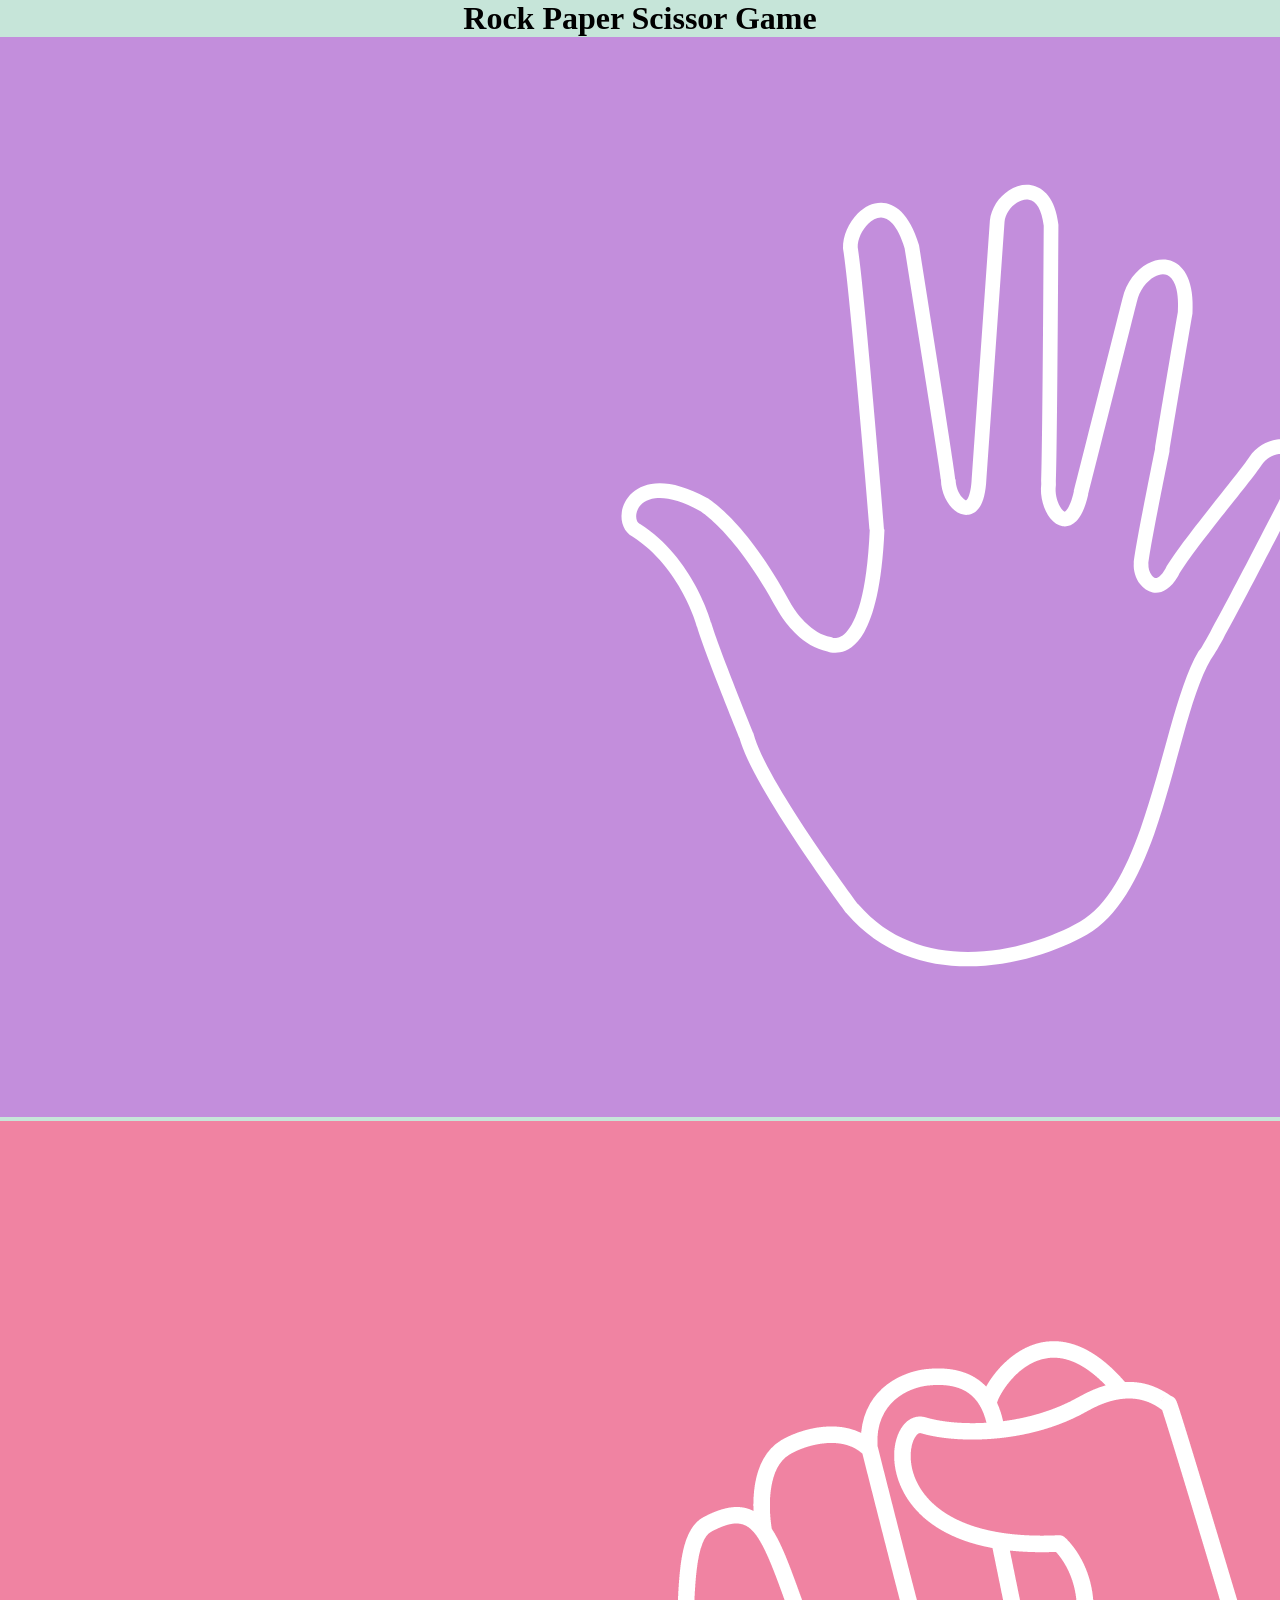
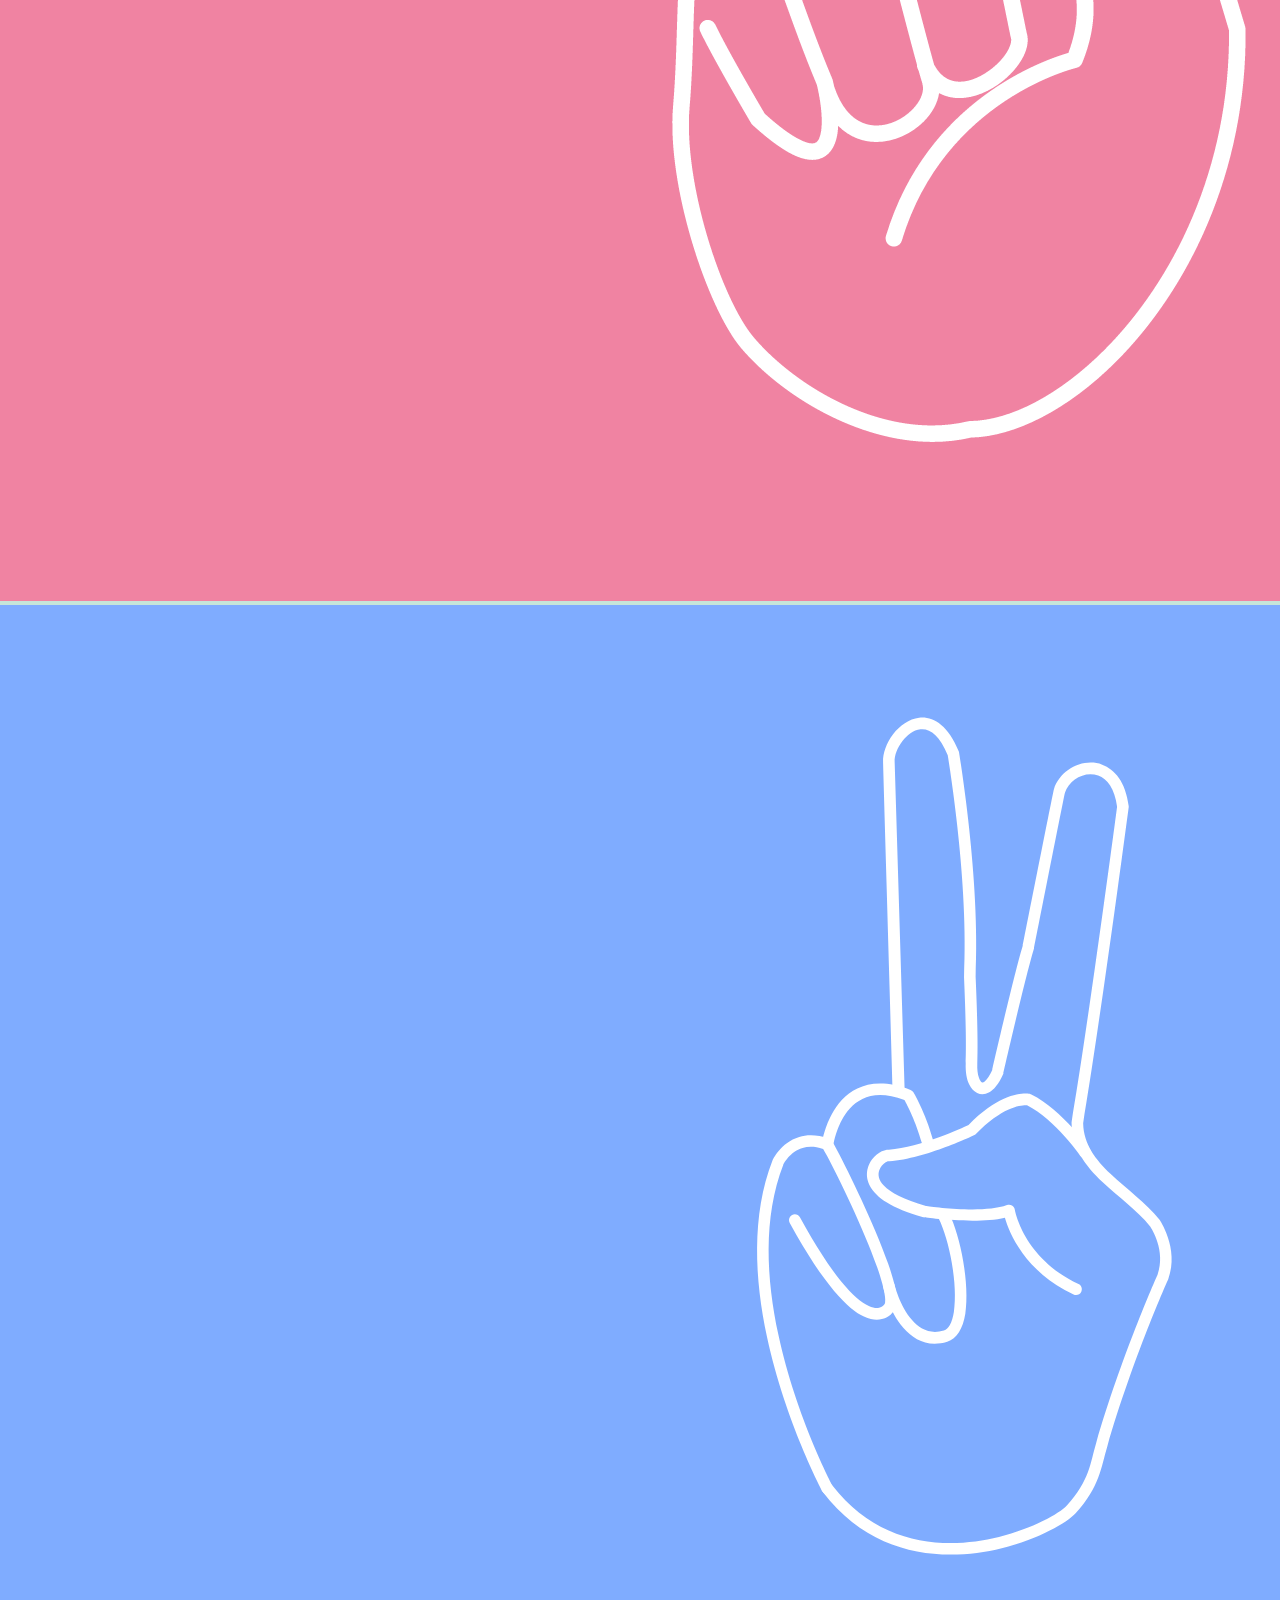
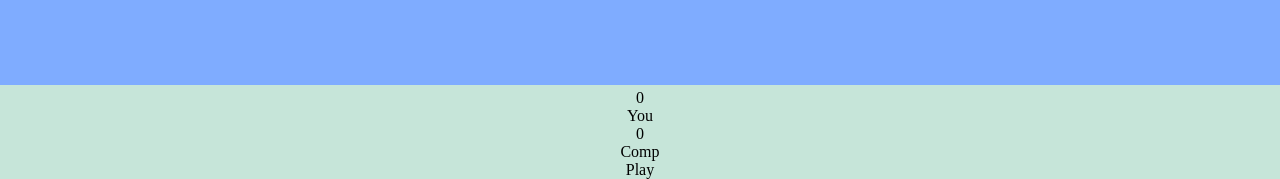
==== Rock Paper Scissors/index.html @ 921f1110 "Add Rock Paper Scissors project" ====
<!DOCTYPE html>
<html lang="en">
<head>
    <meta charset="UTF-8">
    <meta name="viewport" content="width=device-width, initial-scale=1.0">
    <title>Rock Paper Scissor Game</title>
    <link rel = "stylesheet" href = "style.css">
</head>
<body>
    <h1>Rock Paper Scissor Game</h1>
    <div class="container">
        <div class="choice">
            <img src = "./images/paper.png">
        </div>
        <div class="choice">
            <img src = "./images/rock.png">
        </div>
        <div class="choice">
            <img src = "./images/scissor.png">
        </div>
    </div>
    <div class="msg">
        <div class="score">
            <div class="userScore">0</div>
            <p>You</p>
            <div class="comScore">0</div>
            <p>Comp</p>

            <div class="msg-box">Play</div>
        </div>
    </div>
</body>
</html>
---- Rock Paper Scissors/style.css ----
*{
    padding : 0;
    margin : 0;
    text-align : center;
}

body{
    background-color:#C6E5D9 ;
}

.container{
    
}
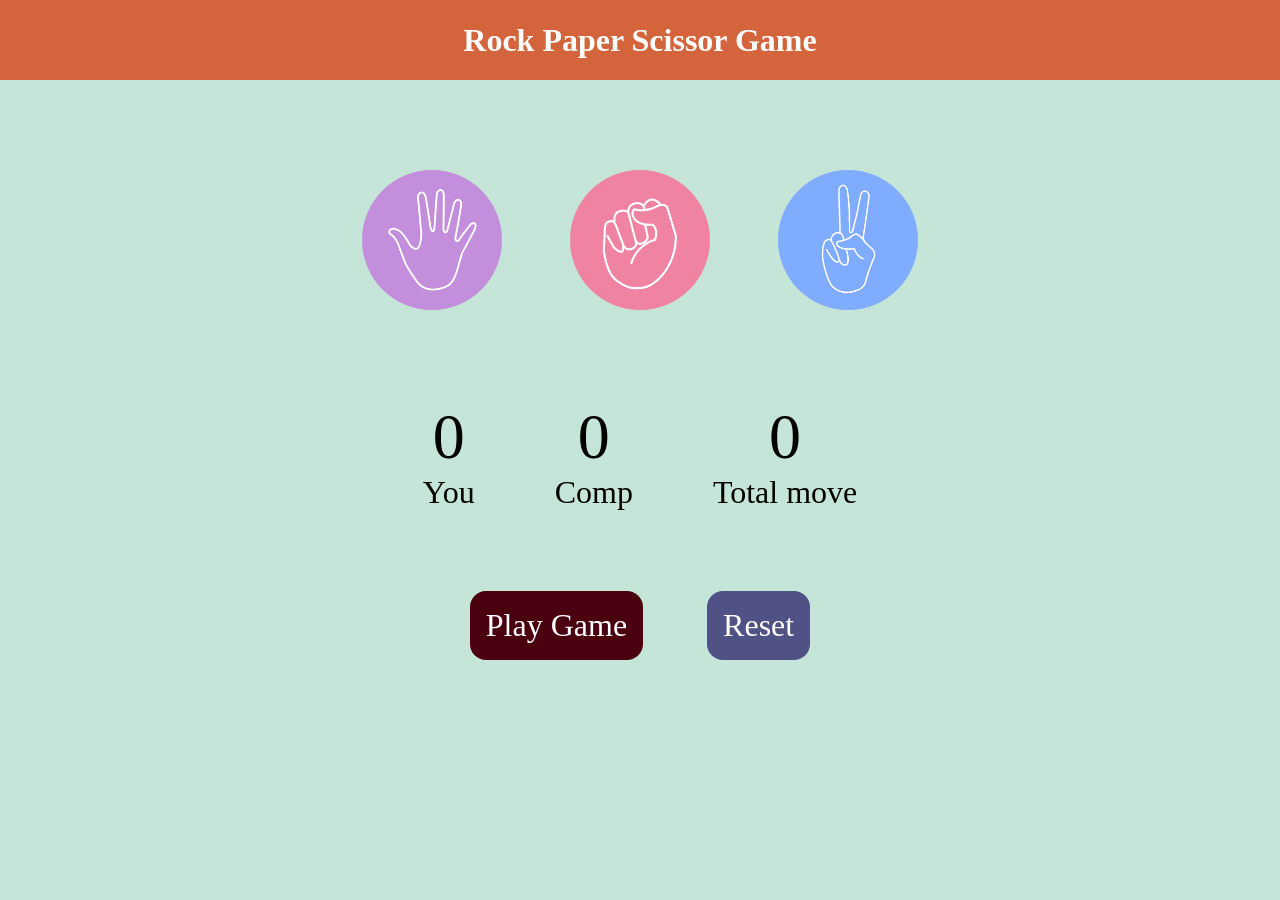
==== commit c3dc51e2: "Add Score Traking" ====
--- a/Rock Paper Scissors/index.html
+++ b/Rock Paper Scissors/index.html
@@ -9,25 +9,35 @@
 <body>
     <h1>Rock Paper Scissor Game</h1>
     <div class="container">
-        <div class="choice">
-            <img src = "./images/paper.png">
+        <div class="choice" id="paper">
+            <img src="./images/paper.png">
         </div>
-        <div class="choice">
-            <img src = "./images/rock.png">
+        <div class="choice" id="rock">
+            <img src="./images/rock.png">
         </div>
-        <div class="choice">
-            <img src = "./images/scissor.png">
+        <div class="choice" id="scissor">
+            <img src="./images/scissor.png">
         </div>
     </div>
-    <div class="msg">
+    <div class="score-board">
         <div class="score">
-            <div class="userScore">0</div>
+            <p id="userScore">0</p>
             <p>You</p>
-            <div class="comScore">0</div>
+        </div>
+        <div class="score">
+            <p id="comScore">0</p>
             <p>Comp</p>
-
-            <div class="msg-box">Play</div>
         </div>
+         <div class="move">
+            <p id="total-move">0</p>
+            <p>Total move</p>
+        </div>
+       
     </div>
+    <div class="msg-container">
+     <div class="msg">Play Game</div>
+     <div class="reset">Reset</div>
+     </div>
+     <script src="script.js"></script>
 </body>
 </html>
--- a/Rock Paper Scissors/style.css
+++ b/Rock Paper Scissors/style.css
@@ -7,7 +7,72 @@
 body{
     background-color:#C6E5D9 ;
 }
+h1{
+    background-color: #D3643B;
+    height : 5rem;
+    line-height: 5rem;
+    color: white;
+}
+.container{
+    display : flex;
+    justify-content: center;
+    align-items: center;
+    gap : 3rem;
+    margin-top: 5rem;
+}
+.choice{
+    height : 160px;
+    width : 160px;
+    border-radius: 50%;
+    display : flex ;
+    justify-content: center;
+    align-items: center;    
+    
+}
+.choice:hover{
+    background-color: #80D0C7;
+    cursor : pointer;
+    
+}
 
-.container{
+img{
+    height : 140px;
+    width : 140px;
+    object-fit: cover;
+    border-radius:50%;
     
+}
+
+.score-board{
+    display : flex;
+    justify-content: center;
+    align-items: center;
+    font-size: 2rem;
+    gap : 5rem;
+    margin-top : 5rem;
+}
+#userScore , #comScore , #total-move{
+    font-size: 4rem;
+}
+.msg-container{
+    margin-top: 5rem;
+    display: flex;
+    align-items: center;
+    justify-content: center;
+    gap :4rem;
+}
+.msg , .reset{
+
+    font-size: 2rem;
+    background-color: #4B000F;
+    color : white;
+    display : inline-block;
+   padding: 1rem;
+   border-radius: 1rem;
+}
+.reset{
+    background-color: #505285;
+}
+.reset:hover , .msg:hover{
+    cursor : pointer;
 }
